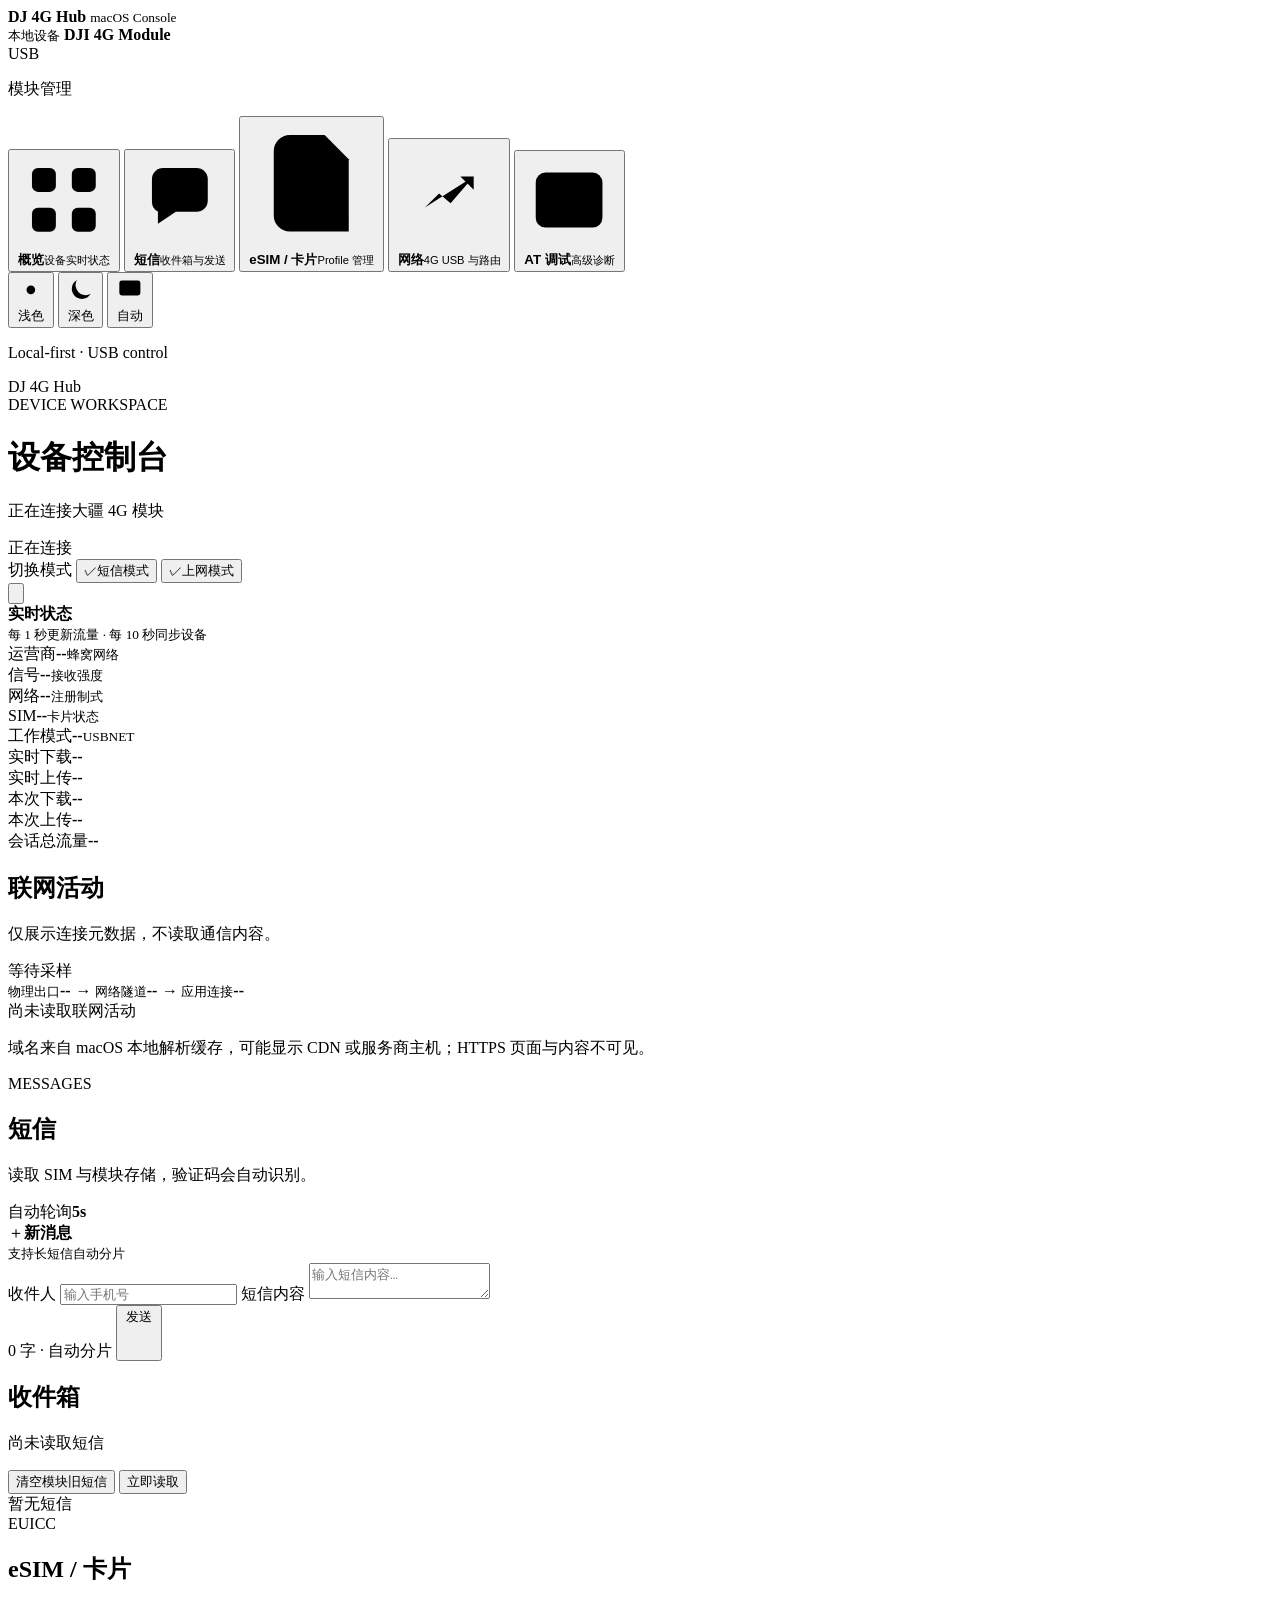
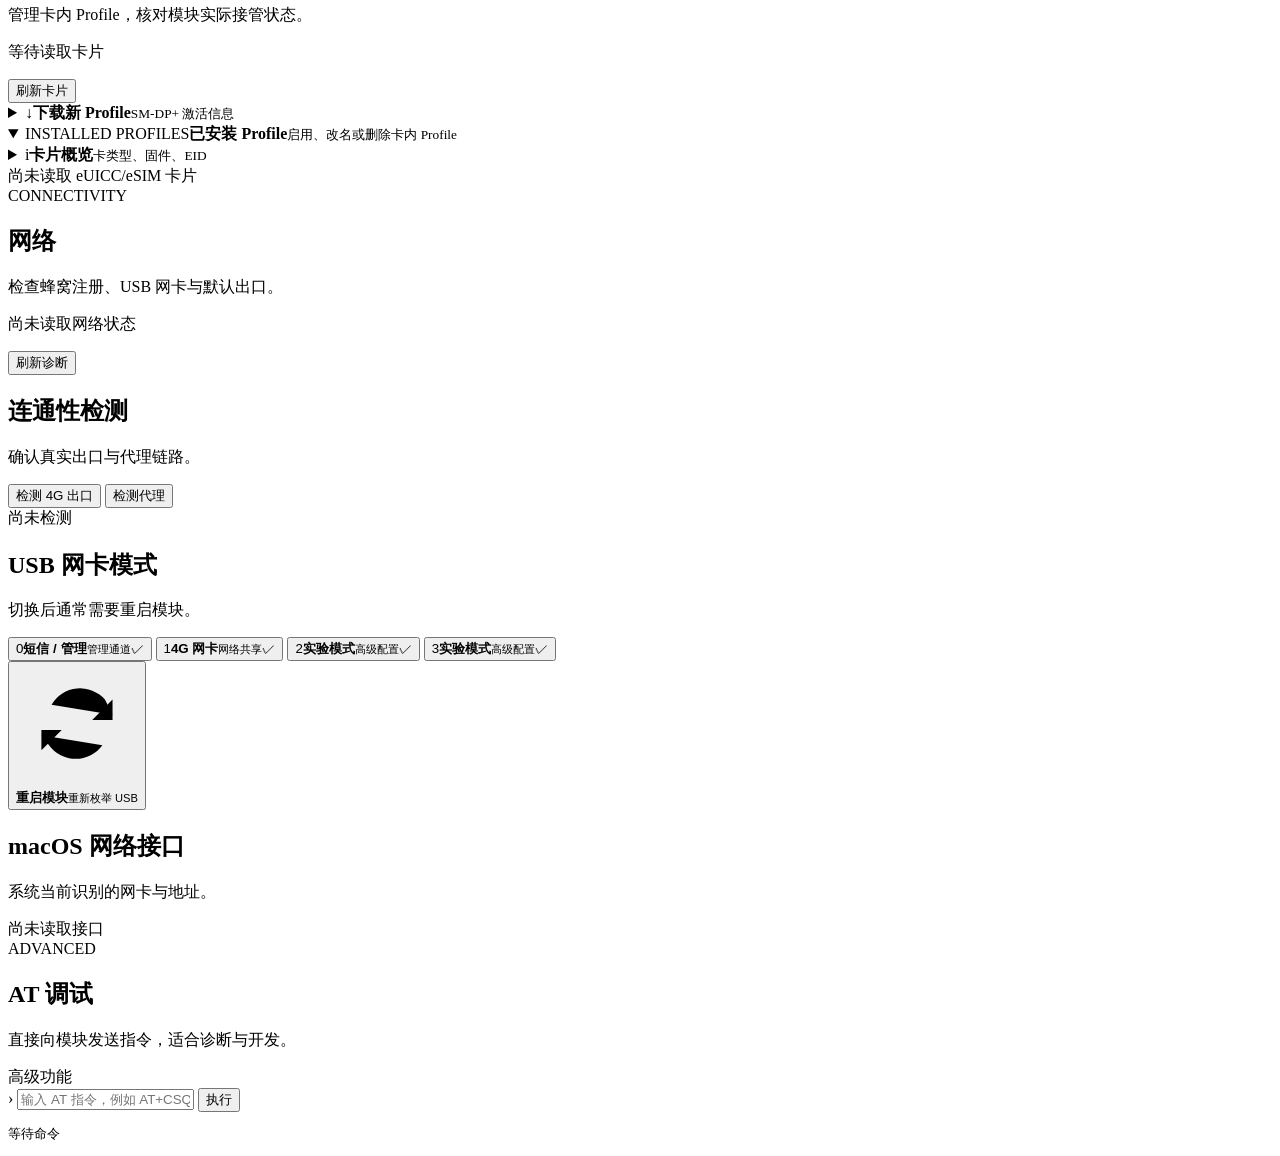
==== cmd/dj4ghub-macos/web/index.html @ 9c132e83 "Rebrand project as DJ 4G Hub" ====
<!doctype html>
<html lang="zh-CN">
<head>
  <meta charset="utf-8">
  <meta name="viewport" content="width=device-width, initial-scale=1">
  <meta name="color-scheme" content="light dark">
  <title>DJ 4G Hub · 设备控制台</title>
  <script>
    try {
      const theme = localStorage.getItem("dj4ghub-theme") || localStorage.getItem("djonehub-theme") || localStorage.getItem("vohive-theme");
      if (theme === "light" || theme === "dark") document.documentElement.dataset.theme = theme;
    } catch (_) {}
  </script>
  <link rel="stylesheet" href="/style.css">
</head>
<body>
  <div class="app-shell">
    <aside class="app-sidebar">
      <div class="sidebar-brand">
        <div class="brand-glyph" aria-hidden="true">
          <span></span><span></span><span></span><span></span>
        </div>
        <div>
          <strong>DJ 4G Hub</strong>
          <small>macOS Console</small>
        </div>
      </div>

      <div class="sidebar-device-stack">
        <div class="device-presence">
          <span class="presence-light" aria-hidden="true"></span>
          <div>
            <small>本地设备</small>
            <strong>DJI 4G Module</strong>
          </div>
          <span class="presence-state">USB</span>
        </div>
        <div id="sidebar-connection" class="sidebar-connection" hidden>
          <svg viewBox="0 0 24 24" aria-hidden="true"><path d="M5 17.5h14M7 14l3-3 2.5 2 4.5-5"/><path d="M14 8h3v3"/></svg>
          <div><small>联网连接</small><strong id="sidebar-connection-detail">--</strong></div>
          <span id="sidebar-connection-state">已连接</span>
        </div>
      </div>

      <nav class="task-nav" aria-label="功能导航">
        <p class="nav-label">模块管理</p>
        <button class="tab active" data-view="overview" type="button" aria-current="page">
          <svg viewBox="0 0 24 24" aria-hidden="true"><rect x="4" y="4" width="6" height="6" rx="1.5"/><rect x="14" y="4" width="6" height="6" rx="1.5"/><rect x="4" y="14" width="6" height="6" rx="1.5"/><rect x="14" y="14" width="6" height="6" rx="1.5"/></svg>
          <span><strong>概览</strong><small>设备实时状态</small></span>
        </button>
        <button class="tab" data-view="sms" type="button">
          <svg viewBox="0 0 24 24" aria-hidden="true"><path d="M5 6.8A2.8 2.8 0 0 1 7.8 4h8.4A2.8 2.8 0 0 1 19 6.8v5.4a2.8 2.8 0 0 1-2.8 2.8H11l-4.5 3v-3.1A2.8 2.8 0 0 1 5 12.2Z"/><path d="M8.5 8.5h7M8.5 11.5h4.7"/></svg>
          <span><strong>短信</strong><small>收件箱与发送</small></span>
        </button>
        <button class="tab" data-view="esim" type="button">
          <svg viewBox="0 0 24 24" aria-hidden="true"><path d="M8 3h6.5L19 7.5V21H8a3 3 0 0 1-3-3V6a3 3 0 0 1 3-3Z"/><path d="M10 8.5v7M14 8.5v7M8.5 11h7M8.5 14h7"/></svg>
          <span><strong>eSIM / 卡片</strong><small>Profile 管理</small></span>
        </button>
        <button class="tab" data-view="network" type="button">
          <svg viewBox="0 0 24 24" aria-hidden="true"><path d="M4.5 18.5h15M6.5 15l3.2-3.2 2.6 2.2 5.2-6"/><path d="M14.5 8h3v3"/></svg>
          <span><strong>网络</strong><small>4G USB 与路由</small></span>
        </button>
        <button class="tab" data-view="at" type="button">
          <svg viewBox="0 0 24 24" aria-hidden="true"><rect x="3.5" y="5" width="17" height="14" rx="2.5"/><path d="m7.5 9 2.5 2.5L7.5 14M12.5 14h4"/></svg>
          <span><strong>AT 调试</strong><small>高级诊断</small></span>
        </button>
      </nav>

      <div class="sidebar-footer">
        <div class="theme-switch" role="group" aria-label="网页外观">
          <button class="theme-option" type="button" data-theme-option="light" aria-pressed="false" title="浅色模式">
            <svg viewBox="0 0 24 24" aria-hidden="true"><circle cx="12" cy="12" r="3.5"/><path d="M12 2.5v2M12 19.5v2M2.5 12h2M19.5 12h2M5.3 5.3l1.4 1.4M17.3 17.3l1.4 1.4M18.7 5.3l-1.4 1.4M6.7 17.3l-1.4 1.4"/></svg>
            <span>浅色</span>
          </button>
          <button class="theme-option" type="button" data-theme-option="dark" aria-pressed="false" title="深色模式">
            <svg viewBox="0 0 24 24" aria-hidden="true"><path d="M20 15.2A8.2 8.2 0 0 1 8.8 4 8.2 8.2 0 1 0 20 15.2Z"/></svg>
            <span>深色</span>
          </button>
          <button class="theme-option" type="button" data-theme-option="auto" aria-pressed="true" title="跟随系统">
            <svg viewBox="0 0 24 24" aria-hidden="true"><rect x="3.5" y="4.5" width="17" height="12" rx="2"/><path d="M9 20h6M12 16.5V20"/></svg>
            <span>自动</span>
          </button>
        </div>
        <p>Local-first · USB control</p>
      </div>
    </aside>

    <main class="app-main">
      <header class="app-header">
        <div class="page-heading">
          <div class="mobile-brand"><span class="brand-glyph mini" aria-hidden="true"><span></span><span></span><span></span><span></span></span>DJ 4G Hub</div>
          <span class="page-kicker">DEVICE WORKSPACE</span>
          <h1>设备控制台</h1>
          <p id="device-summary">正在连接大疆 4G 模块</p>
        </div>
        <div class="header-actions">
          <span id="header-device-state" class="header-device-state" role="status"><i aria-hidden="true"></i><span>正在连接</span></span>
          <div class="mode-control" aria-label="模块工作模式">
            <span>切换模式</span>
            <button id="workmode-sms" class="mode-option" type="button" aria-pressed="false"><span class="mode-check" aria-hidden="true">✓</span>短信模式</button>
            <button id="workmode-network" class="mode-option" type="button" aria-pressed="false"><span class="mode-check" aria-hidden="true">✓</span>上网模式</button>
          </div>
          <button id="refresh" class="compact icon-button" title="刷新状态" aria-label="刷新状态" type="button">
            <svg viewBox="0 0 24 24" aria-hidden="true"><path d="M19 7v4h-4M5 17v-4h4"/><path d="M7 8a6.5 6.5 0 0 1 10.5-1L19 10M5 14l1.5 2A6.5 6.5 0 0 0 17 16"/></svg>
          </button>
        </div>
      </header>

      <section id="overview" class="view overview active" aria-label="设备状态">
        <div class="overview-heading">
          <div><span class="live-dot" aria-hidden="true"></span><strong>实时状态</strong></div>
          <small>每 1 秒更新流量 · 每 10 秒同步设备</small>
        </div>
        <div class="status-grid">
          <div class="status-primary"><span>运营商</span><strong id="operator">--</strong><small>蜂窝网络</small></div>
          <div class="status-primary"><span>信号</span><strong id="signal">--</strong><small>接收强度</small></div>
          <div class="status-primary"><span>网络</span><strong id="network-mode">--</strong><small>注册制式</small></div>
          <div class="status-primary"><span>SIM</span><strong id="sim">--</strong><small>卡片状态</small></div>
          <div class="status-primary"><span>工作模式</span><strong id="work-mode">--</strong><small>USBNET</small></div>
          <div><span>实时下载</span><strong id="traffic-rx-rate">--</strong></div>
          <div><span>实时上传</span><strong id="traffic-tx-rate">--</strong></div>
          <div><span>本次下载</span><strong id="traffic-session-rx">--</strong></div>
          <div><span>本次上传</span><strong id="traffic-session-tx">--</strong></div>
          <div><span>会话总流量</span><strong id="traffic-session-total">--</strong></div>
        </div>
        <section id="hardware-details" class="hardware-details" hidden></section>
        <p id="workmode-status" class="inline-status attention" hidden></p>
        <section class="activity-section" aria-labelledby="activity-title">
          <div class="section-heading activity-heading">
            <div><h2 id="activity-title">联网活动</h2><p>仅展示连接元数据，不读取通信内容。</p></div>
            <span id="activity-updated" class="activity-updated">等待采样</span>
          </div>
          <div class="activity-panel">
            <div class="activity-route" aria-label="当前联网链路">
              <span><small>物理出口</small><strong id="activity-physical">--</strong></span>
              <i aria-hidden="true">→</i>
              <span><small>网络隧道</small><strong id="activity-tunnel">--</strong></span>
              <i aria-hidden="true">→</i>
              <span><small>应用连接</small><strong id="activity-count">--</strong></span>
            </div>
            <div id="activity-list" class="activity-list empty">尚未读取联网活动</div>
            <p class="activity-note">域名来自 macOS 本地解析缓存，可能显示 CDN 或服务商主机；HTTPS 页面与内容不可见。</p>
          </div>
        </section>
      </section>

      <section id="sms" class="view">
        <div class="view-intro">
          <div><span class="section-kicker">MESSAGES</span><h2>短信</h2><p>读取 SIM 与模块存储，验证码会自动识别。</p></div>
          <div class="view-meta"><span>自动轮询</span><strong>5s</strong></div>
        </div>
        <div class="surface-panel compose-panel">
          <div class="panel-heading"><div><span class="panel-icon" aria-hidden="true">＋</span><strong>新消息</strong></div><small>支持长短信自动分片</small></div>
          <form id="send-form" class="message-composer">
            <label class="recipient-field" for="phone">
              <span>收件人</span>
              <input id="phone" type="tel" placeholder="输入手机号" autocomplete="tel" required>
            </label>
            <label class="message-field" for="message">
              <span class="sr-only">短信内容</span>
              <textarea id="message" placeholder="输入短信内容…" maxlength="1000" required></textarea>
            </label>
            <div class="composer-footer">
              <span id="message-counter" class="message-counter" aria-live="polite">0 字 · 自动分片</span>
              <button class="composer-send" type="submit" aria-label="发送短信">
                <span class="composer-send-label">发送</span>
                <svg viewBox="0 0 20 20" aria-hidden="true"><path d="M10 14V5m0 0L6.5 8.5M10 5l3.5 3.5"/></svg>
              </button>
            </div>
          </form>
        </div>
        <div class="section-heading">
          <div><h2>收件箱</h2><p id="sms-status" class="inline-status">尚未读取短信</p></div>
          <div class="heading-actions">
            <button id="clear-module-sms" class="secondary danger" type="button">清空模块旧短信</button>
            <button id="refresh-sms" class="secondary" type="button">立即读取</button>
          </div>
        </div>
        <div id="sms-list" class="list empty">暂无短信</div>
      </section>

      <section id="esim" class="view">
        <div class="view-intro">
          <div><span class="section-kicker">EUICC</span><h2>eSIM / 卡片</h2><p>管理卡内 Profile，核对模块实际接管状态。</p></div>
          <div class="view-intro-actions esim-intro-actions">
            <p id="esim-status" class="esim-status">等待读取卡片</p>
            <button id="refresh-esim" class="secondary" type="button">刷新卡片</button>
          </div>
        </div>
        <details id="esim-download-section" class="fold-panel esim-download">
          <summary><span><span class="panel-icon" aria-hidden="true">↓</span><strong>下载新 Profile</strong></span><small>SM-DP+ 激活信息</small></summary>
          <form id="esim-download-form" class="esim-download-grid">
            <label><span>SM-DP+ 地址</span><input id="esim-smdp" placeholder="smdp.example.com" required></label>
            <label><span>Matching ID</span><input id="esim-matching-id" placeholder="可选"></label>
            <label><span>确认码</span><input id="esim-confirmation-code" placeholder="可选"></label>
            <label><span>模块 IMEI</span><input id="esim-imei" inputmode="numeric" maxlength="15" placeholder="15 位 IMEI" required></label>
            <label><span>目标 eUICC AID</span><input id="esim-aid" placeholder="可选"></label>
            <button type="submit">开始下载</button>
          </form>
          <p id="esim-download-status" class="inline-status">填写运营商提供的激活信息后才会执行下载。</p>
        </details>

        <details id="esim-profile-panel" class="profile-panel" open>
          <summary class="profile-panel-heading"><span class="profile-panel-title"><span class="section-kicker">INSTALLED PROFILES</span><strong>已安装 Profile</strong></span><small>启用、改名或删除卡内 Profile</small></summary>
          <div class="profile-panel-content">
            <div class="profile-tools-grid">
              <details class="fold-panel">
                <summary><span><span class="panel-icon" aria-hidden="true">i</span><strong>卡片概览</strong></span><small>卡类型、固件、EID</small></summary>
                <div id="esim-chip" class="diagnostic-grid" hidden></div>
              </details>
              <details id="esim-runtime-section" class="fold-panel" hidden>
                <summary><span><span class="panel-icon" aria-hidden="true">●</span><strong>当前运行状态</strong></span><small>自动刷新</small></summary>
                <div id="esim-runtime" class="diagnostic-grid"></div>
              </details>
              <details id="esim-phonebook-section" class="fold-panel" hidden>
                <summary><span><span class="panel-icon" aria-hidden="true">⌁</span><strong>通讯录兼容性</strong></span><small>只读检测</small></summary>
                <div class="phonebook-probe">
                  <p id="esim-phonebook-status" class="inline-status">检测当前 Profile 是否支持卡内通讯录；不会写入联系人。</p>
                  <button id="probe-esim-phonebook" class="secondary compact" type="button">检测当前卡片</button>
                  <div id="esim-phonebook-result" class="phonebook-result" hidden></div>
                </div>
              </details>
            </div>
            <div id="esim-list" class="list empty">尚未读取 eUICC/eSIM 卡片</div>
          </div>
        </details>
      </section>

      <section id="network" class="view">
        <div class="view-intro">
          <div><span class="section-kicker">CONNECTIVITY</span><h2>网络</h2><p>检查蜂窝注册、USB 网卡与默认出口。</p></div>
          <div class="view-intro-actions">
            <p id="network-status" class="network-status">尚未读取网络状态</p>
            <button id="refresh-network" class="secondary" type="button">刷新诊断</button>
          </div>
        </div>
        <div id="network-grid" class="network-summary"></div>

        <div class="settings-section">
          <div class="section-heading"><div><h2>连通性检测</h2><p>确认真实出口与代理链路。</p></div></div>
          <div class="control-panel">
            <button id="check-4g-route" class="secondary" type="button">检测 4G 出口</button>
            <button id="check-proxy-route" class="secondary" type="button">检测代理</button>
          </div>
          <div id="network-checks" class="list empty compact-list">尚未检测</div>
        </div>

        <div class="settings-section">
          <div class="section-heading"><div><h2>USB 网卡模式</h2><p>切换后通常需要重启模块。</p></div></div>
          <div class="usbnet-controls">
            <div class="usbnet-selector" role="group" aria-label="选择 USB 网卡模式">
              <button id="usbnet-mode-0" class="usbnet-mode-option" type="button" aria-pressed="false"><span class="usbnet-index">0</span><span class="usbnet-copy"><strong>短信 / 管理</strong><small>管理通道</small></span><span class="usbnet-check" aria-hidden="true">✓</span></button>
              <button id="usbnet-mode-1" class="usbnet-mode-option" type="button" aria-pressed="false"><span class="usbnet-index">1</span><span class="usbnet-copy"><strong>4G 网卡</strong><small>网络共享</small></span><span class="usbnet-check" aria-hidden="true">✓</span></button>
              <button id="usbnet-mode-2" class="usbnet-mode-option" type="button" aria-pressed="false"><span class="usbnet-index">2</span><span class="usbnet-copy"><strong>实验模式</strong><small>高级配置</small></span><span class="usbnet-check" aria-hidden="true">✓</span></button>
              <button id="usbnet-mode-3" class="usbnet-mode-option" type="button" aria-pressed="false"><span class="usbnet-index">3</span><span class="usbnet-copy"><strong>实验模式</strong><small>高级配置</small></span><span class="usbnet-check" aria-hidden="true">✓</span></button>
            </div>
            <button id="reboot-module" class="reboot-action danger" type="button"><svg viewBox="0 0 24 24" aria-hidden="true"><path d="M19 7v4h-4M5 17v-4h4"/><path d="M7 8a6.5 6.5 0 0 1 10.5-1L19 10M5 14l1.5 2A6.5 6.5 0 0 0 17 16"/></svg><span><strong>重启模块</strong><small>重新枚举 USB</small></span></button>
          </div>
        </div>

        <div class="settings-section">
          <div class="section-heading"><div><h2>macOS 网络接口</h2><p>系统当前识别的网卡与地址。</p></div></div>
          <div id="network-interfaces" class="list empty">尚未读取接口</div>
        </div>
      </section>

      <section id="at" class="view">
        <div class="view-intro">
          <div><span class="section-kicker">ADVANCED</span><h2>AT 调试</h2><p>直接向模块发送指令，适合诊断与开发。</p></div>
          <span class="risk-badge">高级功能</span>
        </div>
        <div class="terminal-panel">
          <form id="at-form" class="terminal-toolbar">
            <span class="terminal-prompt">›</span>
            <input id="at-command" type="text" placeholder="输入 AT 指令，例如 AT+CSQ" spellcheck="false" aria-label="AT 指令" required>
            <button type="submit">执行</button>
          </form>
          <pre id="at-output">等待命令</pre>
        </div>
      </section>
    </main>
  </div>

  <div id="app-modal" class="modal-backdrop" hidden>
    <form id="modal-form" class="modal-dialog" role="dialog" aria-modal="true" aria-labelledby="modal-title">
      <div class="modal-heading">
        <h2 id="modal-title">确认操作</h2>
        <button id="modal-close" class="secondary modal-close" type="button" aria-label="关闭">×</button>
      </div>
      <p id="modal-message" class="modal-message" hidden></p>
      <div id="modal-fields" class="modal-fields"></div>
      <div class="modal-actions">
        <button id="modal-cancel" class="secondary" type="button">取消</button>
        <button id="modal-confirm" type="submit">确定</button>
      </div>
    </form>
  </div>
  <div id="notice" role="status" aria-live="polite"></div>
  <script src="/app.js"></script>
</body>
</html>
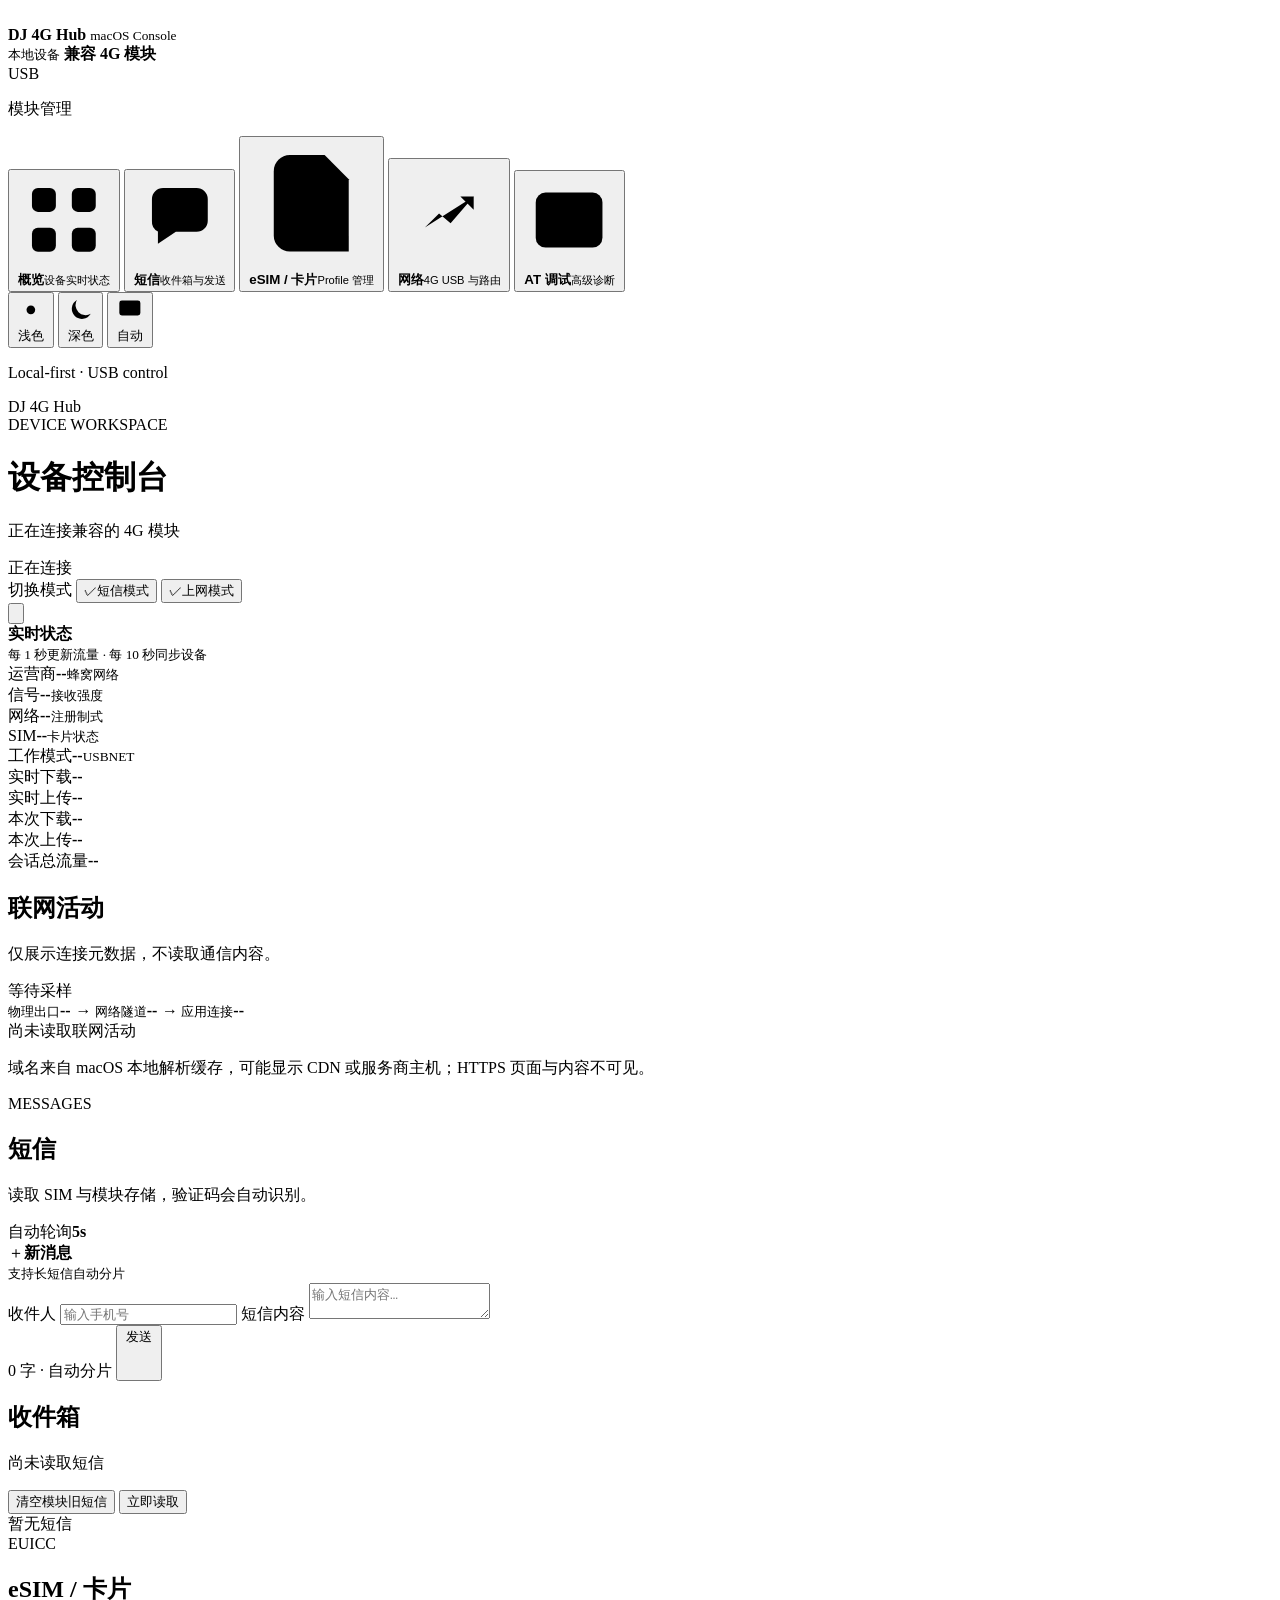
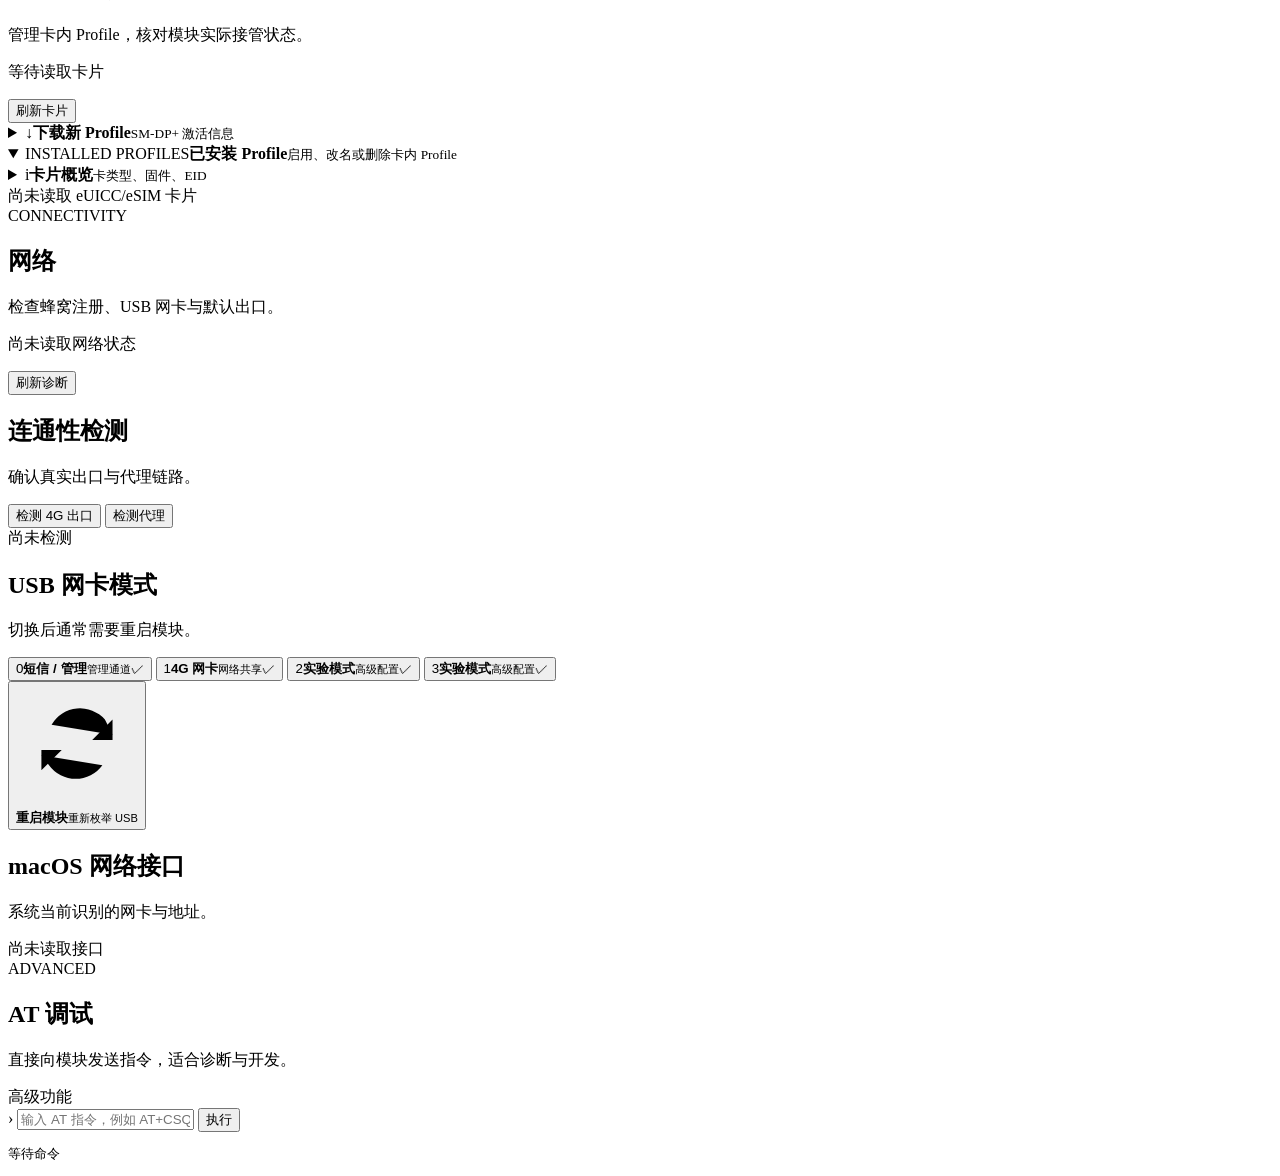
==== commit e0cd955a: "Adopt independent DJ 4G Hub branding" ====
--- a/cmd/dj4ghub-macos/web/index.html
+++ b/cmd/dj4ghub-macos/web/index.html
@@ -5,6 +5,8 @@
   <meta name="viewport" content="width=device-width, initial-scale=1">
   <meta name="color-scheme" content="light dark">
   <title>DJ 4G Hub · 设备控制台</title>
+  <link rel="icon" type="image/png" href="/app-icon.png">
+  <link rel="apple-touch-icon" href="/app-icon.png">
   <script>
     try {
       const theme = localStorage.getItem("dj4ghub-theme") || localStorage.getItem("djonehub-theme") || localStorage.getItem("vohive-theme");
@@ -17,9 +19,7 @@
   <div class="app-shell">
     <aside class="app-sidebar">
       <div class="sidebar-brand">
-        <div class="brand-glyph" aria-hidden="true">
-          <span></span><span></span><span></span><span></span>
-        </div>
+        <img class="brand-icon" src="/app-icon.png" alt="">
         <div>
           <strong>DJ 4G Hub</strong>
           <small>macOS Console</small>
@@ -31,7 +31,7 @@
           <span class="presence-light" aria-hidden="true"></span>
           <div>
             <small>本地设备</small>
-            <strong>DJI 4G Module</strong>
+            <strong>兼容 4G 模块</strong>
           </div>
           <span class="presence-state">USB</span>
         </div>
@@ -88,10 +88,10 @@
     <main class="app-main">
       <header class="app-header">
         <div class="page-heading">
-          <div class="mobile-brand"><span class="brand-glyph mini" aria-hidden="true"><span></span><span></span><span></span><span></span></span>DJ 4G Hub</div>
+          <div class="mobile-brand"><img class="brand-icon mini" src="/app-icon.png" alt="">DJ 4G Hub</div>
           <span class="page-kicker">DEVICE WORKSPACE</span>
           <h1>设备控制台</h1>
-          <p id="device-summary">正在连接大疆 4G 模块</p>
+          <p id="device-summary">正在连接兼容的 4G 模块</p>
         </div>
         <div class="header-actions">
           <span id="header-device-state" class="header-device-state" role="status"><i aria-hidden="true"></i><span>正在连接</span></span>
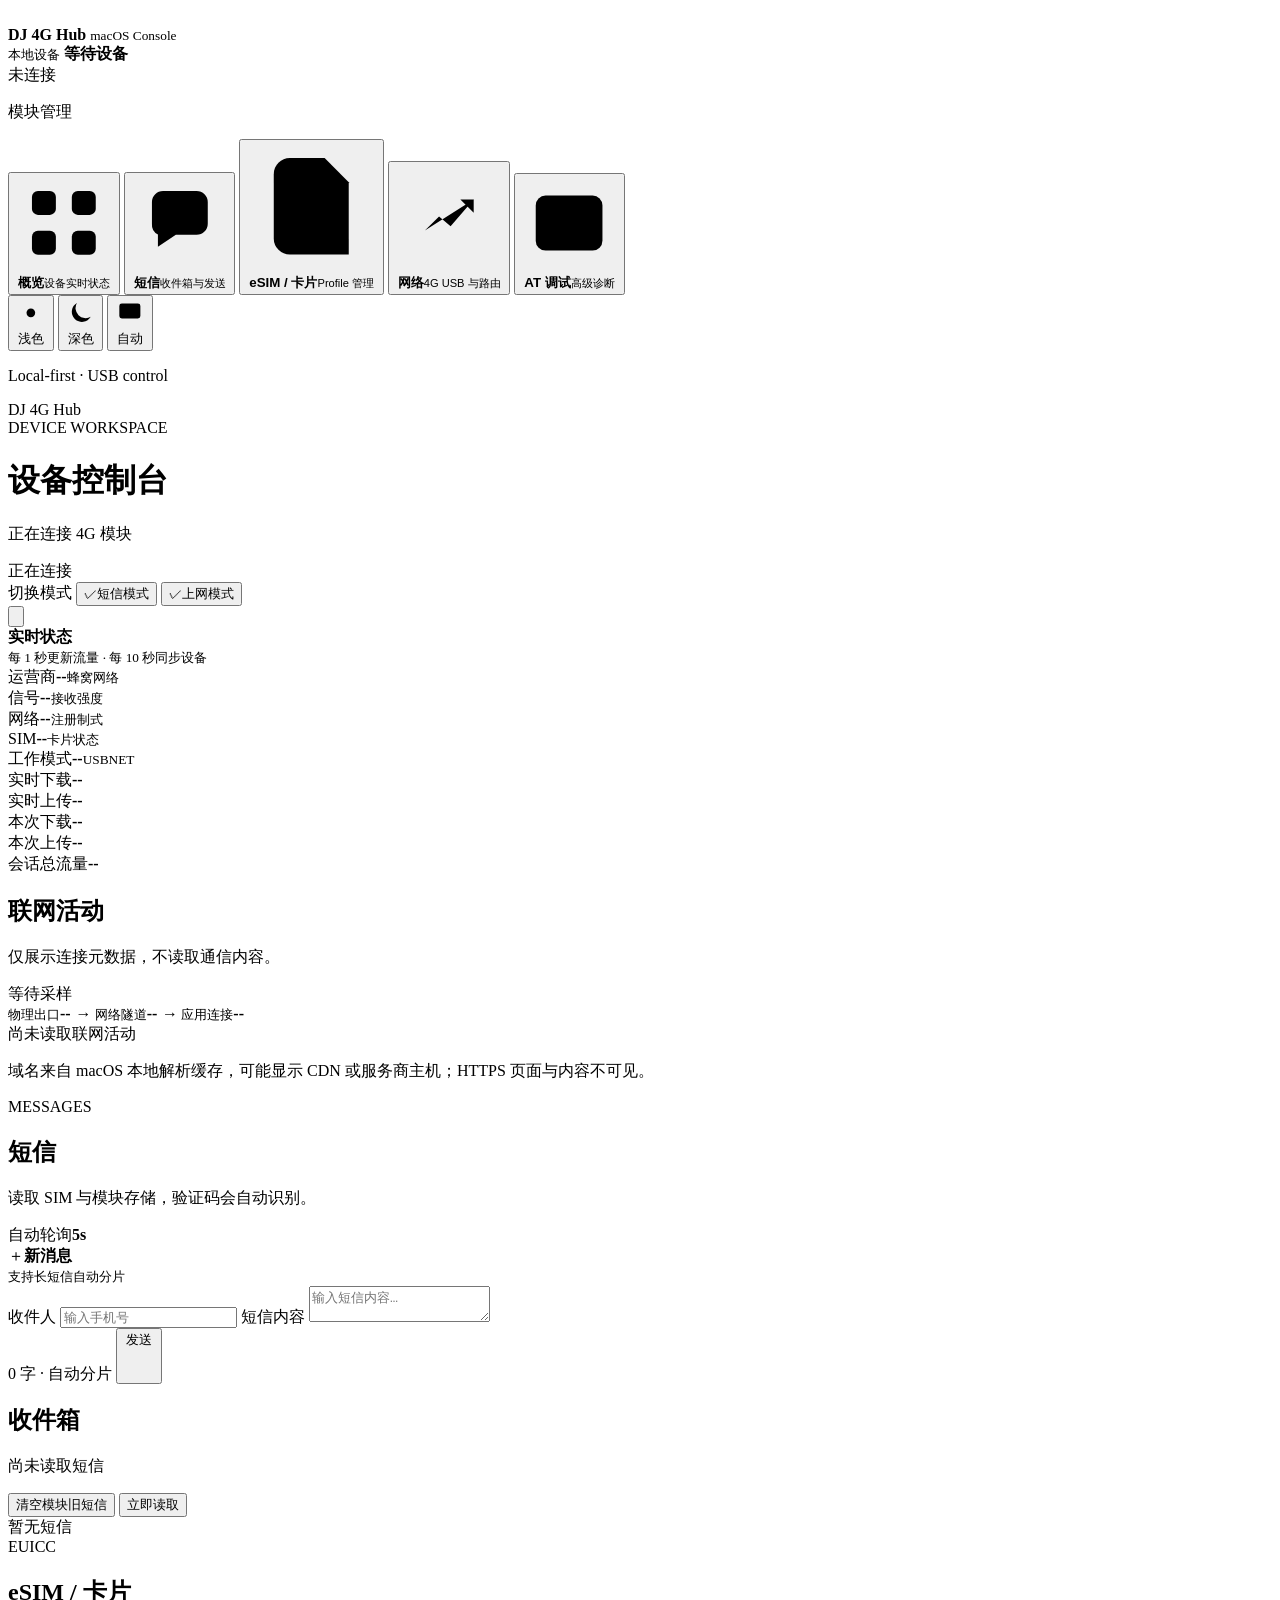
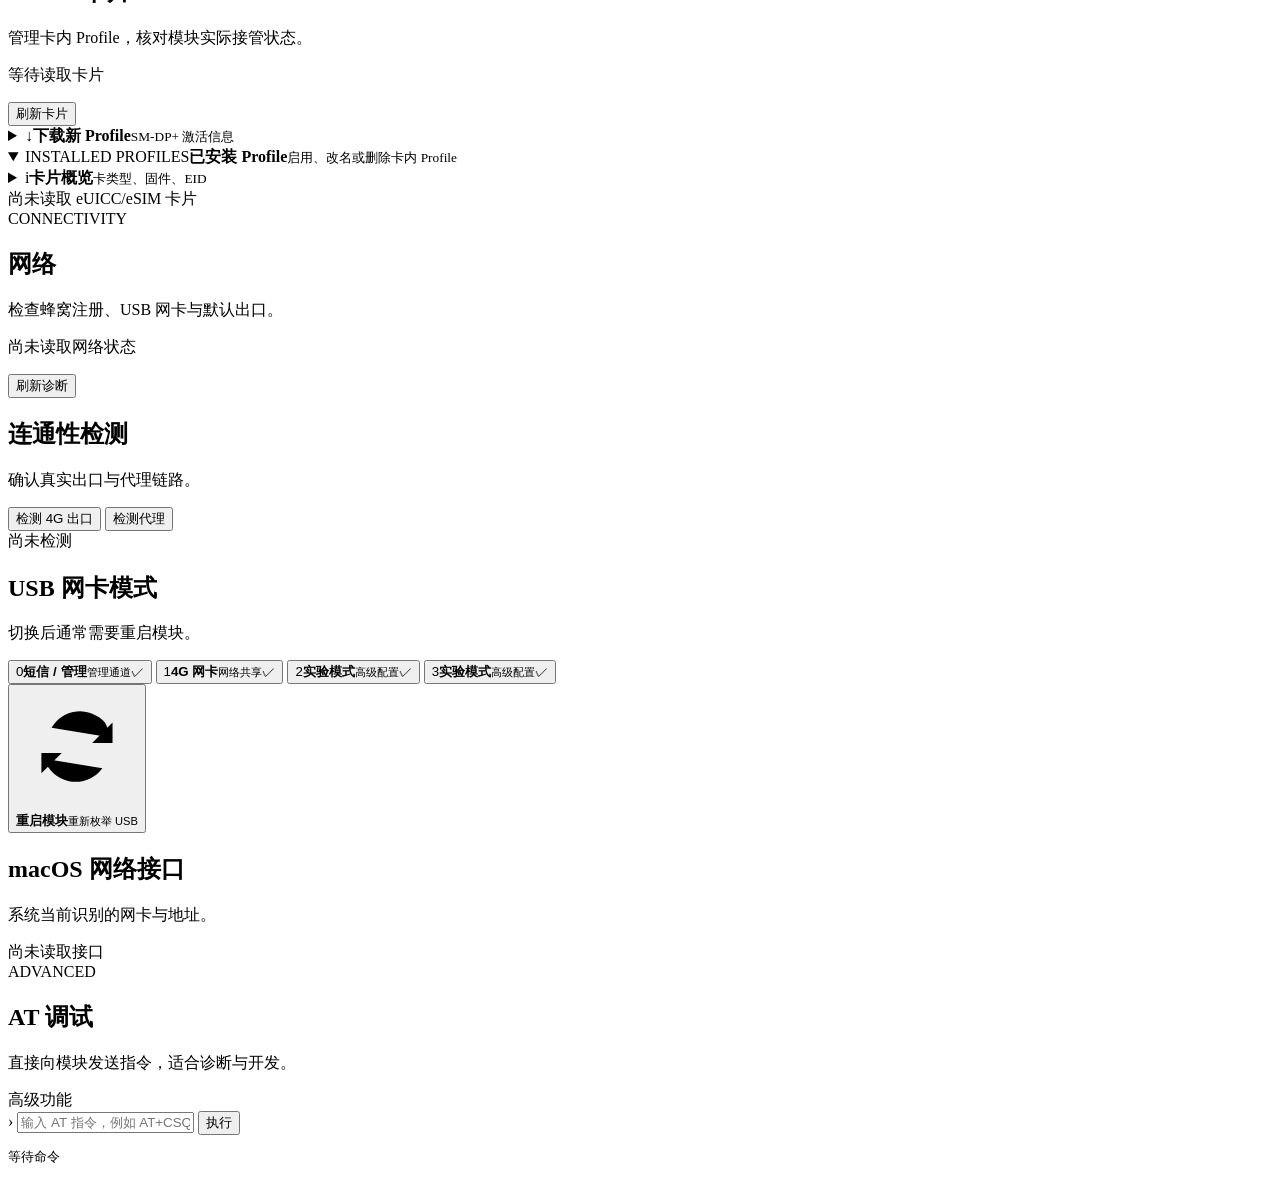
==== commit 5be33dc5: "Fix disconnected device status presentation" ====
--- a/cmd/dj4ghub-macos/web/index.html
+++ b/cmd/dj4ghub-macos/web/index.html
@@ -27,13 +27,13 @@
       </div>
 
       <div class="sidebar-device-stack">
-        <div class="device-presence">
+        <div id="sidebar-device" class="device-presence is-offline">
           <span class="presence-light" aria-hidden="true"></span>
           <div>
             <small>本地设备</small>
-            <strong>兼容 4G 模块</strong>
-          </div>
-          <span class="presence-state">USB</span>
+            <strong id="sidebar-device-name">等待设备</strong>
+          </div>
+          <span id="sidebar-device-state" class="presence-state">未连接</span>
         </div>
         <div id="sidebar-connection" class="sidebar-connection" hidden>
           <svg viewBox="0 0 24 24" aria-hidden="true"><path d="M5 17.5h14M7 14l3-3 2.5 2 4.5-5"/><path d="M14 8h3v3"/></svg>
@@ -91,7 +91,7 @@
           <div class="mobile-brand"><img class="brand-icon mini" src="/app-icon.png" alt="">DJ 4G Hub</div>
           <span class="page-kicker">DEVICE WORKSPACE</span>
           <h1>设备控制台</h1>
-          <p id="device-summary">正在连接兼容的 4G 模块</p>
+          <p id="device-summary">正在连接 4G 模块</p>
         </div>
         <div class="header-actions">
           <span id="header-device-state" class="header-device-state" role="status"><i aria-hidden="true"></i><span>正在连接</span></span>
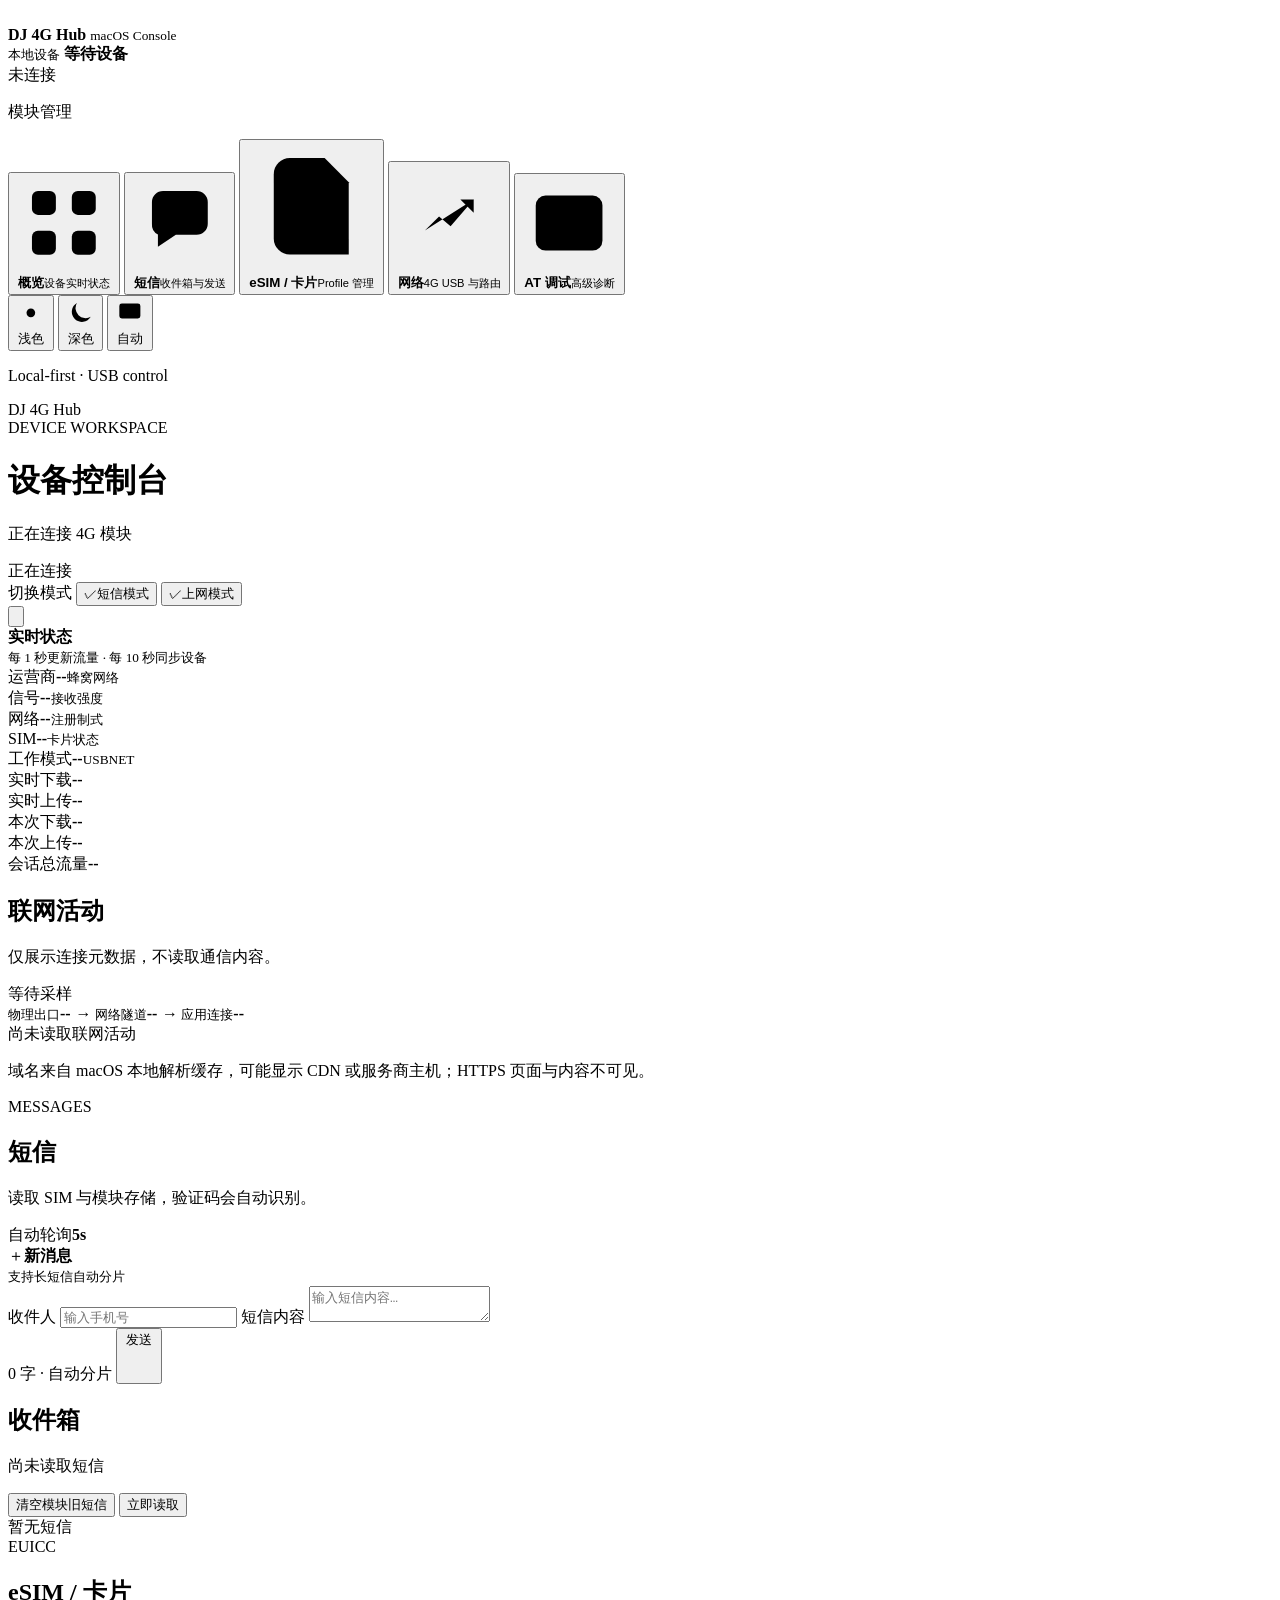
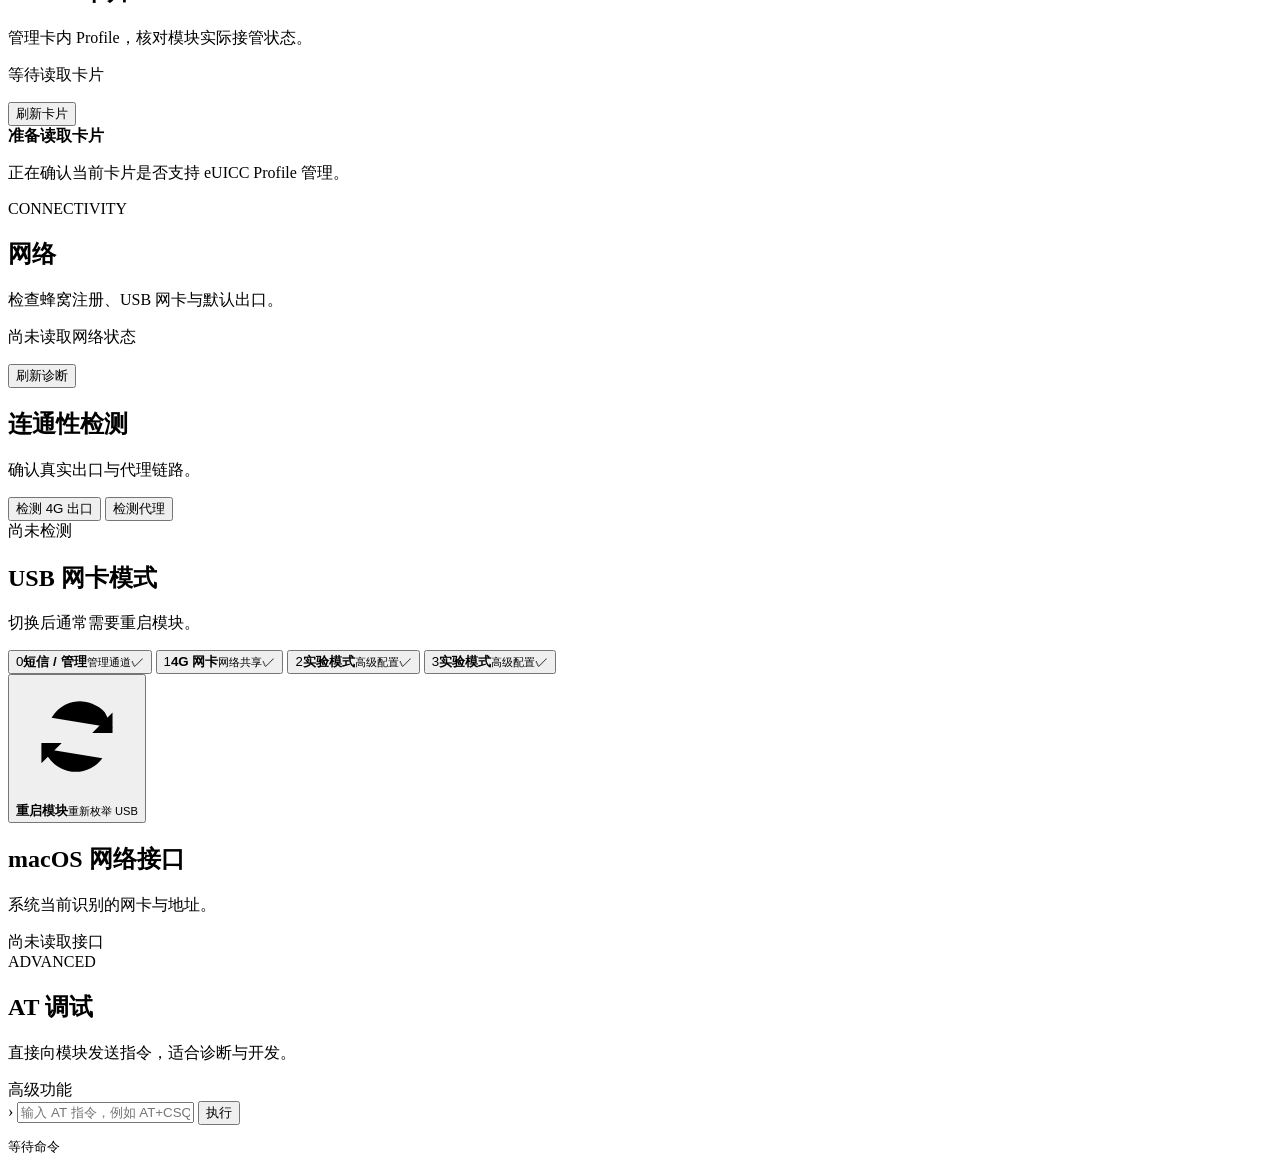
==== commit 593eef18: "fix(esim): 保留实体 SIM 稳定状态 在卡片类型识别完成前隐藏 eSIM 专属操作，避免页面闪现后留白。实体 SIM 与读取错误现在都有持续可见的状态说明。" ====
--- a/cmd/dj4ghub-macos/web/index.html
+++ b/cmd/dj4ghub-macos/web/index.html
@@ -115,7 +115,13 @@
           <div class="status-primary"><span>运营商</span><strong id="operator">--</strong><small>蜂窝网络</small></div>
           <div class="status-primary"><span>信号</span><strong id="signal">--</strong><small>接收强度</small></div>
           <div class="status-primary"><span>网络</span><strong id="network-mode">--</strong><small>注册制式</small></div>
-          <div class="status-primary"><span>SIM</span><strong id="sim">--</strong><small>卡片状态</small></div>
+          <div class="status-primary">
+            <span>SIM</span><strong id="sim">--</strong><small id="sim-phone-empty">卡片状态</small>
+            <div id="sim-phone-actions" class="sim-phone-actions" hidden>
+              <button id="sim-phone-toggle" type="button">--</button>
+              <button id="sim-phone-copy" type="button">复制</button>
+            </div>
+          </div>
           <div class="status-primary"><span>工作模式</span><strong id="work-mode">--</strong><small>USBNET</small></div>
           <div><span>实时下载</span><strong id="traffic-rx-rate">--</strong></div>
           <div><span>实时上传</span><strong id="traffic-tx-rate">--</strong></div>
@@ -187,7 +193,12 @@
             <button id="refresh-esim" class="secondary" type="button">刷新卡片</button>
           </div>
         </div>
-        <details id="esim-download-section" class="fold-panel esim-download">
+        <div id="esim-card-state" class="esim-card-state">
+          <span class="esim-card-state-mark" aria-hidden="true"></span>
+          <strong id="esim-card-state-title">准备读取卡片</strong>
+          <p id="esim-card-state-detail">正在确认当前卡片是否支持 eUICC Profile 管理。</p>
+        </div>
+        <details id="esim-download-section" class="fold-panel esim-download" hidden>
           <summary><span><span class="panel-icon" aria-hidden="true">↓</span><strong>下载新 Profile</strong></span><small>SM-DP+ 激活信息</small></summary>
           <form id="esim-download-form" class="esim-download-grid">
             <label><span>SM-DP+ 地址</span><input id="esim-smdp" placeholder="smdp.example.com" required></label>
@@ -200,7 +211,7 @@
           <p id="esim-download-status" class="inline-status">填写运营商提供的激活信息后才会执行下载。</p>
         </details>
 
-        <details id="esim-profile-panel" class="profile-panel" open>
+        <details id="esim-profile-panel" class="profile-panel" open hidden>
           <summary class="profile-panel-heading"><span class="profile-panel-title"><span class="section-kicker">INSTALLED PROFILES</span><strong>已安装 Profile</strong></span><small>启用、改名或删除卡内 Profile</small></summary>
           <div class="profile-panel-content">
             <div class="profile-tools-grid">
@@ -235,6 +246,13 @@
           </div>
         </div>
         <div id="network-grid" class="network-summary"></div>
+        <div id="network-recovery" class="network-recovery" hidden>
+          <div>
+            <strong id="network-recovery-title">macOS 网络服务需要处理</strong>
+            <p id="network-recovery-detail">启用当前 USB 网卡服务并重新请求 DHCP 地址。</p>
+          </div>
+          <button id="enable-network-service" type="button">启用网卡</button>
+        </div>
 
         <div class="settings-section">
           <div class="section-heading"><div><h2>连通性检测</h2><p>确认真实出口与代理链路。</p></div></div>
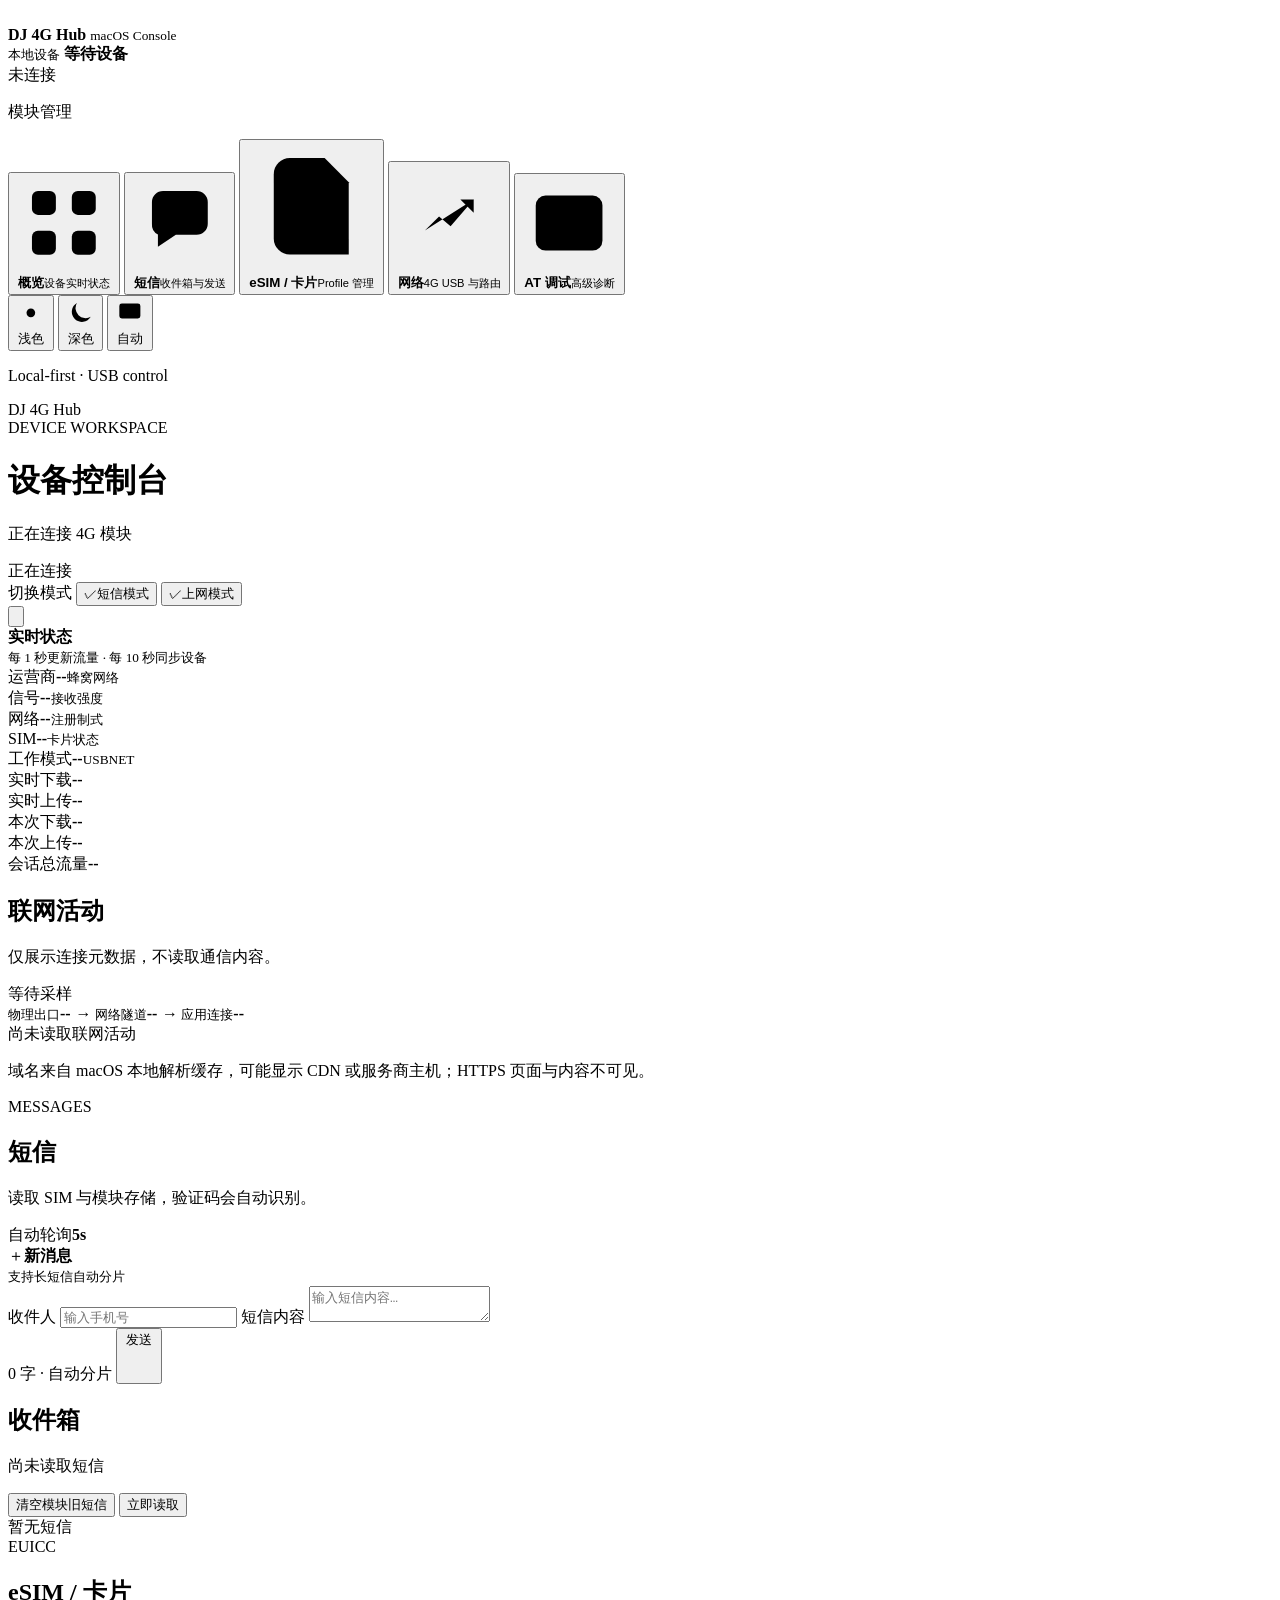
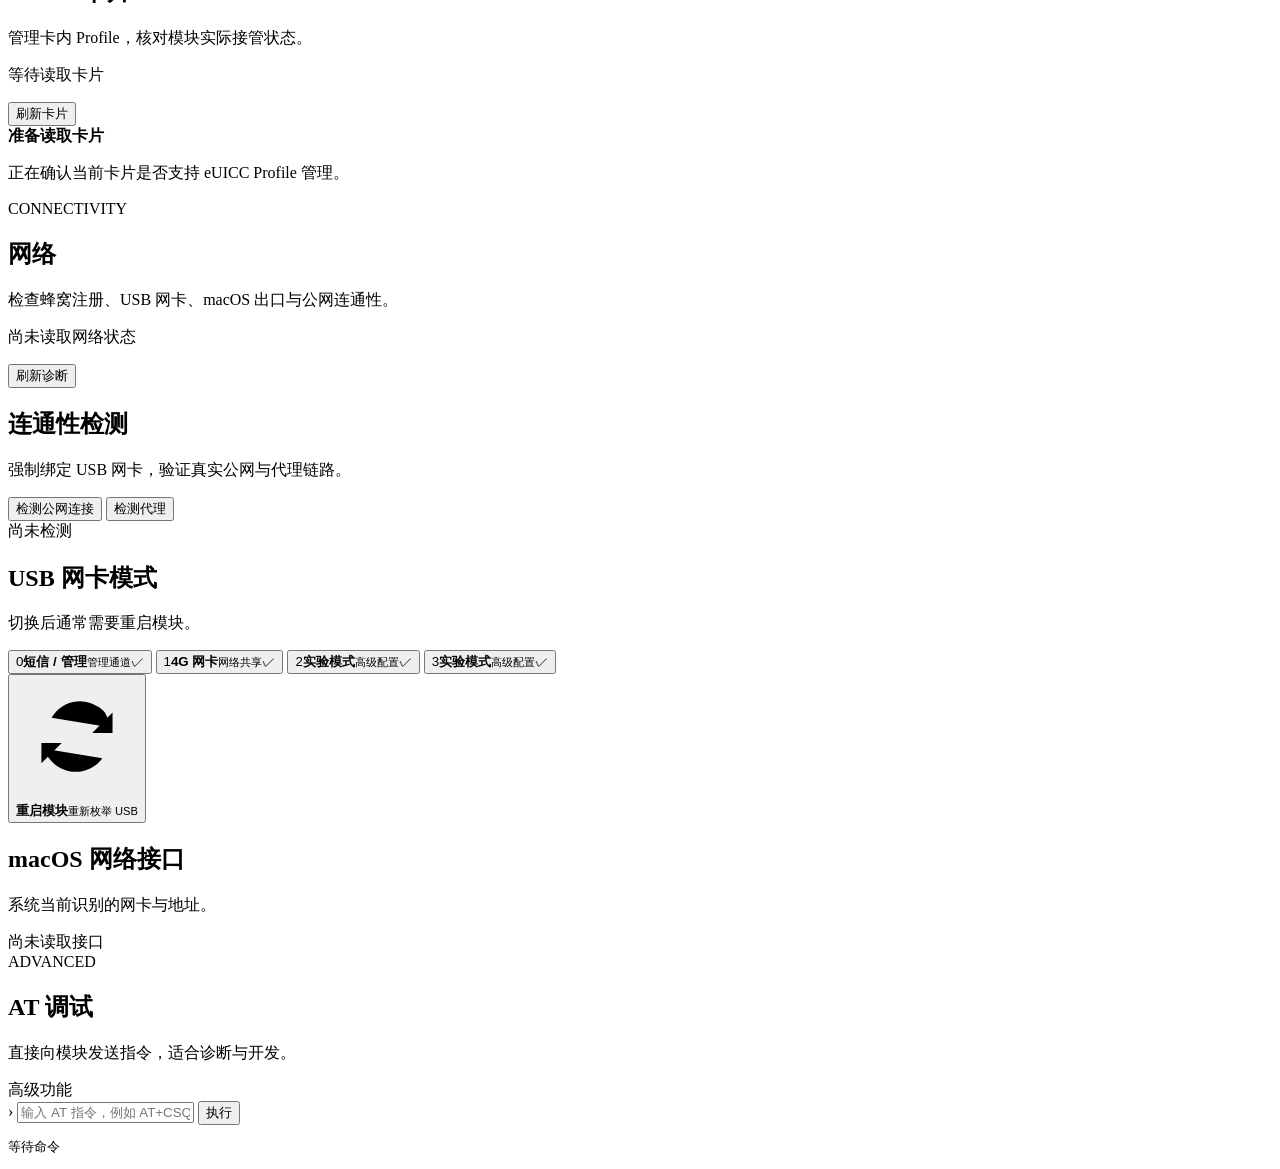
==== commit 4be65e2e: "fix(network): 使用真实请求验证 4G 公网 将检测请求绑定到当前 USB 网卡与 IPv4，避免仅凭默认路由误判联网成功。\n\n区分 macOS 系统出口、公网可达和域名访问状态，并同" ====
--- a/cmd/dj4ghub-macos/web/index.html
+++ b/cmd/dj4ghub-macos/web/index.html
@@ -239,7 +239,7 @@
 
       <section id="network" class="view">
         <div class="view-intro">
-          <div><span class="section-kicker">CONNECTIVITY</span><h2>网络</h2><p>检查蜂窝注册、USB 网卡与默认出口。</p></div>
+          <div><span class="section-kicker">CONNECTIVITY</span><h2>网络</h2><p>检查蜂窝注册、USB 网卡、macOS 出口与公网连通性。</p></div>
           <div class="view-intro-actions">
             <p id="network-status" class="network-status">尚未读取网络状态</p>
             <button id="refresh-network" class="secondary" type="button">刷新诊断</button>
@@ -255,9 +255,9 @@
         </div>
 
         <div class="settings-section">
-          <div class="section-heading"><div><h2>连通性检测</h2><p>确认真实出口与代理链路。</p></div></div>
+          <div class="section-heading"><div><h2>连通性检测</h2><p>强制绑定 USB 网卡，验证真实公网与代理链路。</p></div></div>
           <div class="control-panel">
-            <button id="check-4g-route" class="secondary" type="button">检测 4G 出口</button>
+            <button id="check-4g-route" class="secondary" type="button">检测公网连接</button>
             <button id="check-proxy-route" class="secondary" type="button">检测代理</button>
           </div>
           <div id="network-checks" class="list empty compact-list">尚未检测</div>
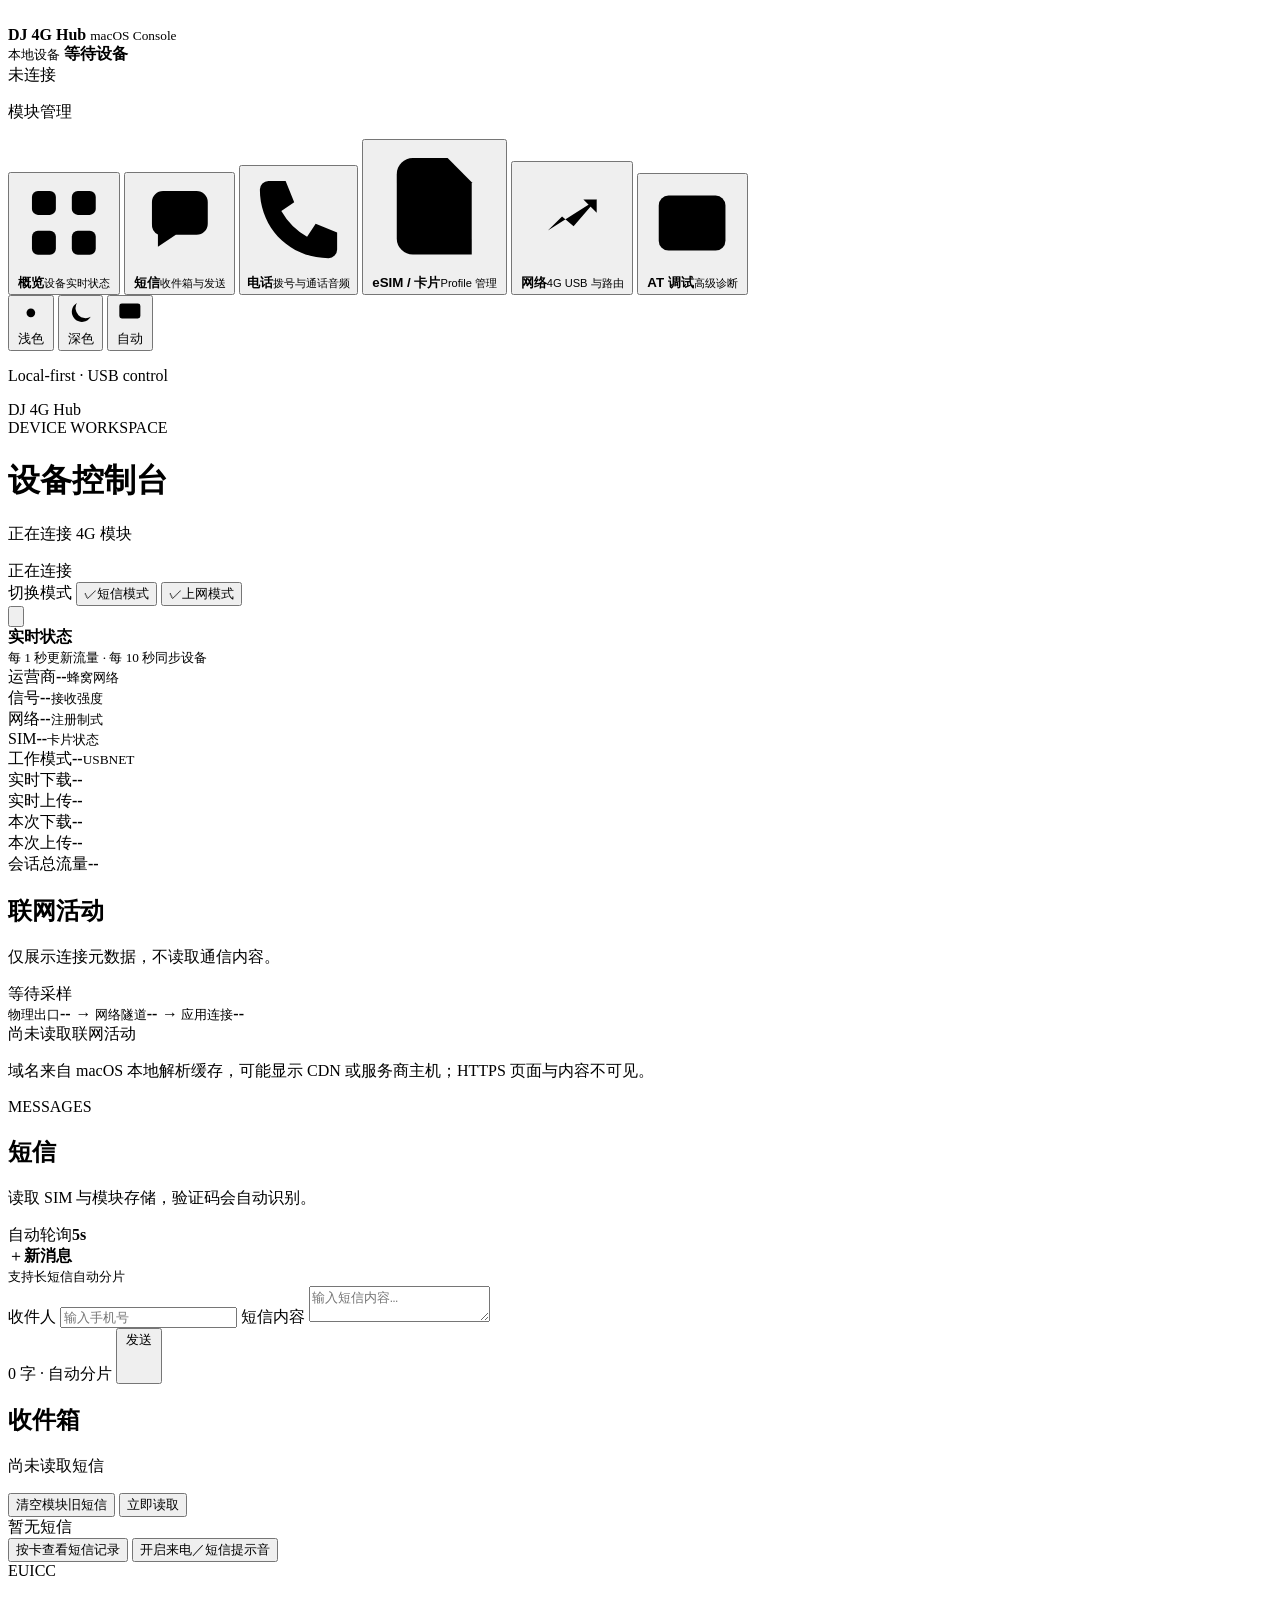
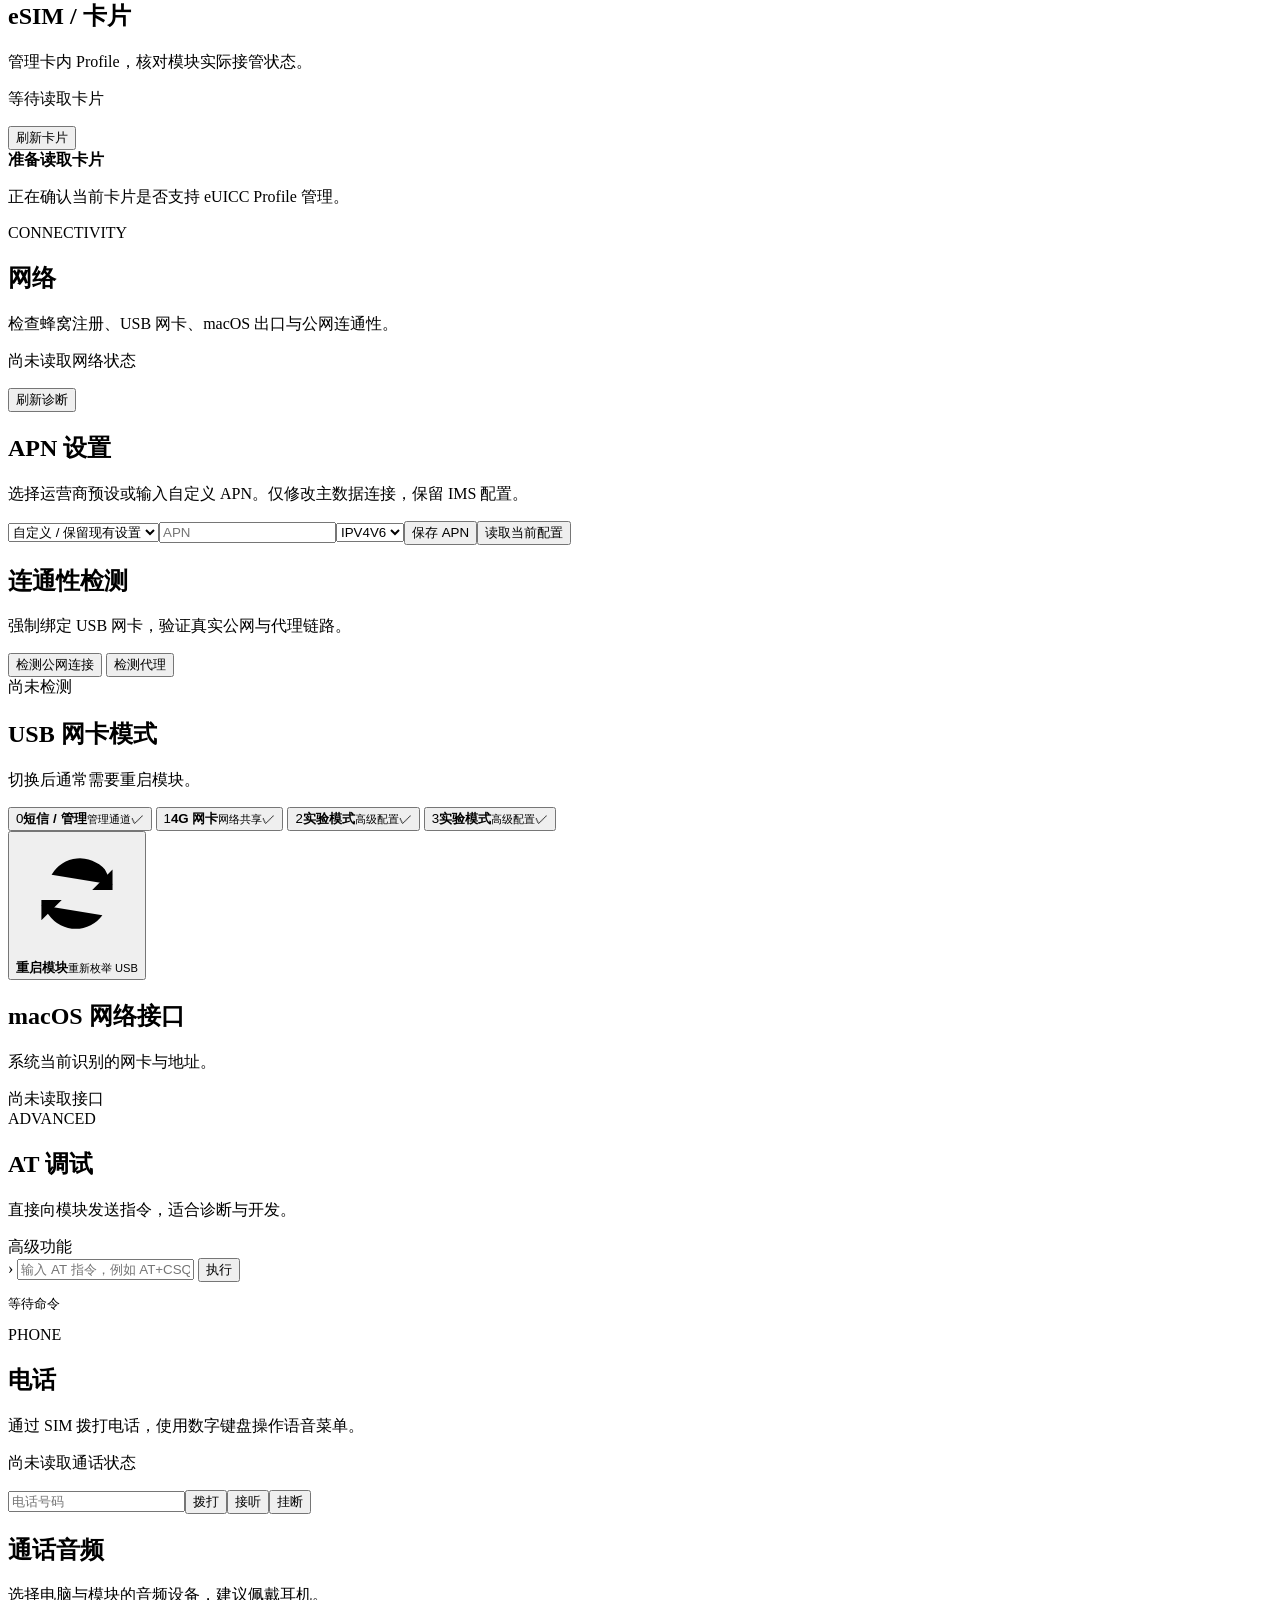
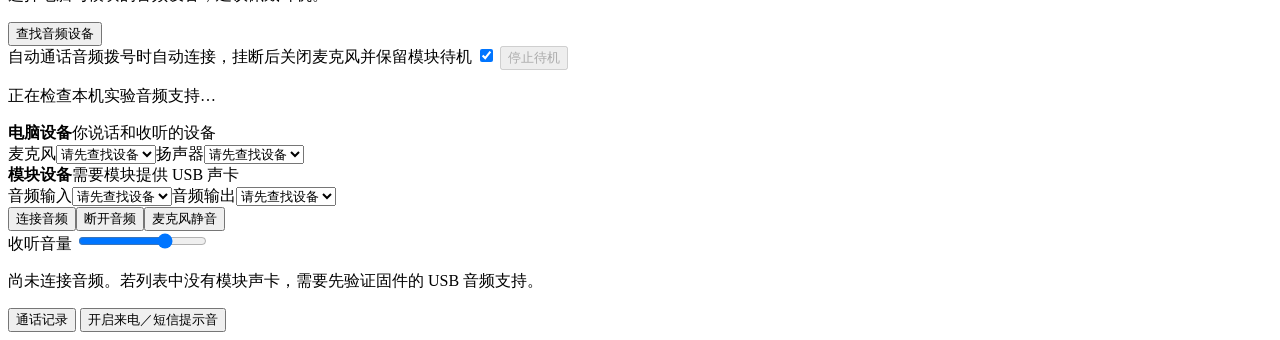
==== commit 612c2f61: "feat(macos): 集成原生客户端、通信历史与云盘备份 新增 SwiftUI 客户端与可选模块音频，保留 Web 共用设备服务。实现 SIM 电话、系统通知、按 ICCID 保存的 SQLite" ====
--- a/cmd/dj4ghub-macos/web/index.html
+++ b/cmd/dj4ghub-macos/web/index.html
@@ -52,6 +52,7 @@
           <svg viewBox="0 0 24 24" aria-hidden="true"><path d="M5 6.8A2.8 2.8 0 0 1 7.8 4h8.4A2.8 2.8 0 0 1 19 6.8v5.4a2.8 2.8 0 0 1-2.8 2.8H11l-4.5 3v-3.1A2.8 2.8 0 0 1 5 12.2Z"/><path d="M8.5 8.5h7M8.5 11.5h4.7"/></svg>
           <span><strong>短信</strong><small>收件箱与发送</small></span>
         </button>
+        <button class="tab" data-view="calls" type="button"><svg viewBox="0 0 24 24" aria-hidden="true"><path d="M5 3h4l2 5-3 2a16 16 0 0 0 6 6l2-3 5 2v4a2 2 0 0 1-2 2C10 21 3 14 3 5a2 2 0 0 1 2-2Z"/></svg><span><strong>电话</strong><small>拨号与通话音频</small></span></button>
         <button class="tab" data-view="esim" type="button">
           <svg viewBox="0 0 24 24" aria-hidden="true"><path d="M8 3h6.5L19 7.5V21H8a3 3 0 0 1-3-3V6a3 3 0 0 1 3-3Z"/><path d="M10 8.5v7M14 8.5v7M8.5 11h7M8.5 14h7"/></svg>
           <span><strong>eSIM / 卡片</strong><small>Profile 管理</small></span>
@@ -183,6 +184,8 @@
           </div>
         </div>
         <div id="sms-list" class="list empty">暂无短信</div>
+        <button type="button" class="secondary" data-history="sms">按卡查看短信记录</button>
+        <button type="button" class="secondary" data-enable-alerts>开启来电／短信提示音</button>
       </section>
 
       <section id="esim" class="view">
@@ -246,6 +249,7 @@
           </div>
         </div>
         <div id="network-grid" class="network-summary"></div>
+        <div class="settings-section apn-settings"><h2>APN 设置</h2><p>选择运营商预设或输入自定义 APN。仅修改主数据连接，保留 IMS 配置。</p><div class="control-panel"><select id="apn-preset" aria-label="运营商预设"><option value="">自定义 / 保留现有设置</option><option value="web">One NZ · web</option></select><input id="apn-value" placeholder="APN" aria-label="APN"><select id="apn-pdn" aria-label="IP 类型"><option>IPV4V6</option><option>IP</option><option>IPV6</option></select><button id="apn-save" type="button">保存 APN</button><button id="apn-read" class="secondary" type="button">读取当前配置</button></div><p id="apn-feedback" role="status"></p></div>
         <div id="network-recovery" class="network-recovery" hidden>
           <div>
             <strong id="network-recovery-title">macOS 网络服务需要处理</strong>
@@ -296,6 +300,33 @@
           <pre id="at-output">等待命令</pre>
         </div>
       </section>
+      <section id="calls" class="view">
+        <div class="view-intro"><div><span class="section-kicker">PHONE</span><h2>电话</h2><p>通过 SIM 拨打电话，使用数字键盘操作语音菜单。</p></div></div>
+        <div class="settings-section"><p id="phone-status" role="status">尚未读取通话状态</p><div class="control-panel"><input id="phone-number" type="tel" placeholder="电话号码" aria-label="电话号码"><button id="phone-dial">拨打</button><button id="phone-answer" class="secondary">接听</button><button id="phone-hangup" class="danger">挂断</button></div><div id="phone-keypad" class="phone-keypad"></div><p id="phone-feedback" role="status"></p></div>
+        <div class="settings-section audio-settings">
+          <div class="section-heading"><div><h2>通话音频</h2><p>选择电脑与模块的音频设备，建议佩戴耳机。</p></div><button id="audio-discover" class="secondary" type="button">查找音频设备</button></div>
+          <div class="audio-auto-row">
+            <label class="audio-auto-setting" for="phone-use-audio">
+              <span class="audio-auto-copy"><span class="audio-auto-title">自动通话音频</span><span id="audio-auto-description" class="audio-auto-description">拨号时自动连接，挂断后关闭麦克风并保留模块待机</span></span>
+              <input id="phone-use-audio" class="audio-auto-switch" type="checkbox" role="switch" aria-label="自动通话音频" aria-describedby="audio-auto-description" checked>
+            </label>
+            <button id="audio-release" class="secondary audio-release-action" type="button" disabled>停止待机</button>
+          </div>
+          <p id="audio-module-status" role="status">正在检查本机实验音频支持…</p>
+          <div class="audio-device-groups">
+            <div class="audio-device-group"><div class="audio-group-heading"><strong>电脑设备</strong><span>你说话和收听的设备</span></div>
+              <div class="phone-audio-fields"><label>麦克风<select id="audio-mic" aria-label="电脑麦克风"><option value="">请先查找设备</option></select></label><label>扬声器<select id="audio-speaker" aria-label="电脑扬声器"><option value="">请先查找设备</option></select></label></div>
+            </div>
+            <div class="audio-device-group"><div class="audio-group-heading"><strong>模块设备</strong><span>需要模块提供 USB 声卡</span></div>
+              <div class="phone-audio-fields"><label>音频输入<select id="audio-modem-in" aria-label="模块音频输入"><option value="">请先查找设备</option></select></label><label>音频输出<select id="audio-modem-out" aria-label="模块音频输出"><option value="">请先查找设备</option></select></label></div>
+            </div>
+          </div>
+          <div class="audio-toolbar"><div class="control-panel"><button id="audio-connect" type="button">连接音频</button><button id="audio-stop" class="secondary" type="button">断开音频</button><button id="audio-mute" class="secondary" type="button" aria-pressed="false">麦克风静音</button></div><label class="audio-volume">收听音量 <input id="audio-volume" type="range" min="0" max="1" step="0.05" value="0.7"></label></div>
+          <p id="audio-feedback" role="status">尚未连接音频。若列表中没有模块声卡，需要先验证固件的 USB 音频支持。</p>
+          <button type="button" class="secondary" data-history="call">通话记录</button>
+          <button type="button" class="secondary" data-enable-alerts>开启来电／短信提示音</button>
+        </div>
+      </section>
     </main>
   </div>
 
@@ -315,5 +346,8 @@
   </div>
   <div id="notice" role="status" aria-live="polite"></div>
   <script src="/app.js"></script>
+  <script src="/phone.js"></script>
+  <script src="/history.js"></script>
+  <script src="/alerts.js"></script>
 </body>
 </html>
